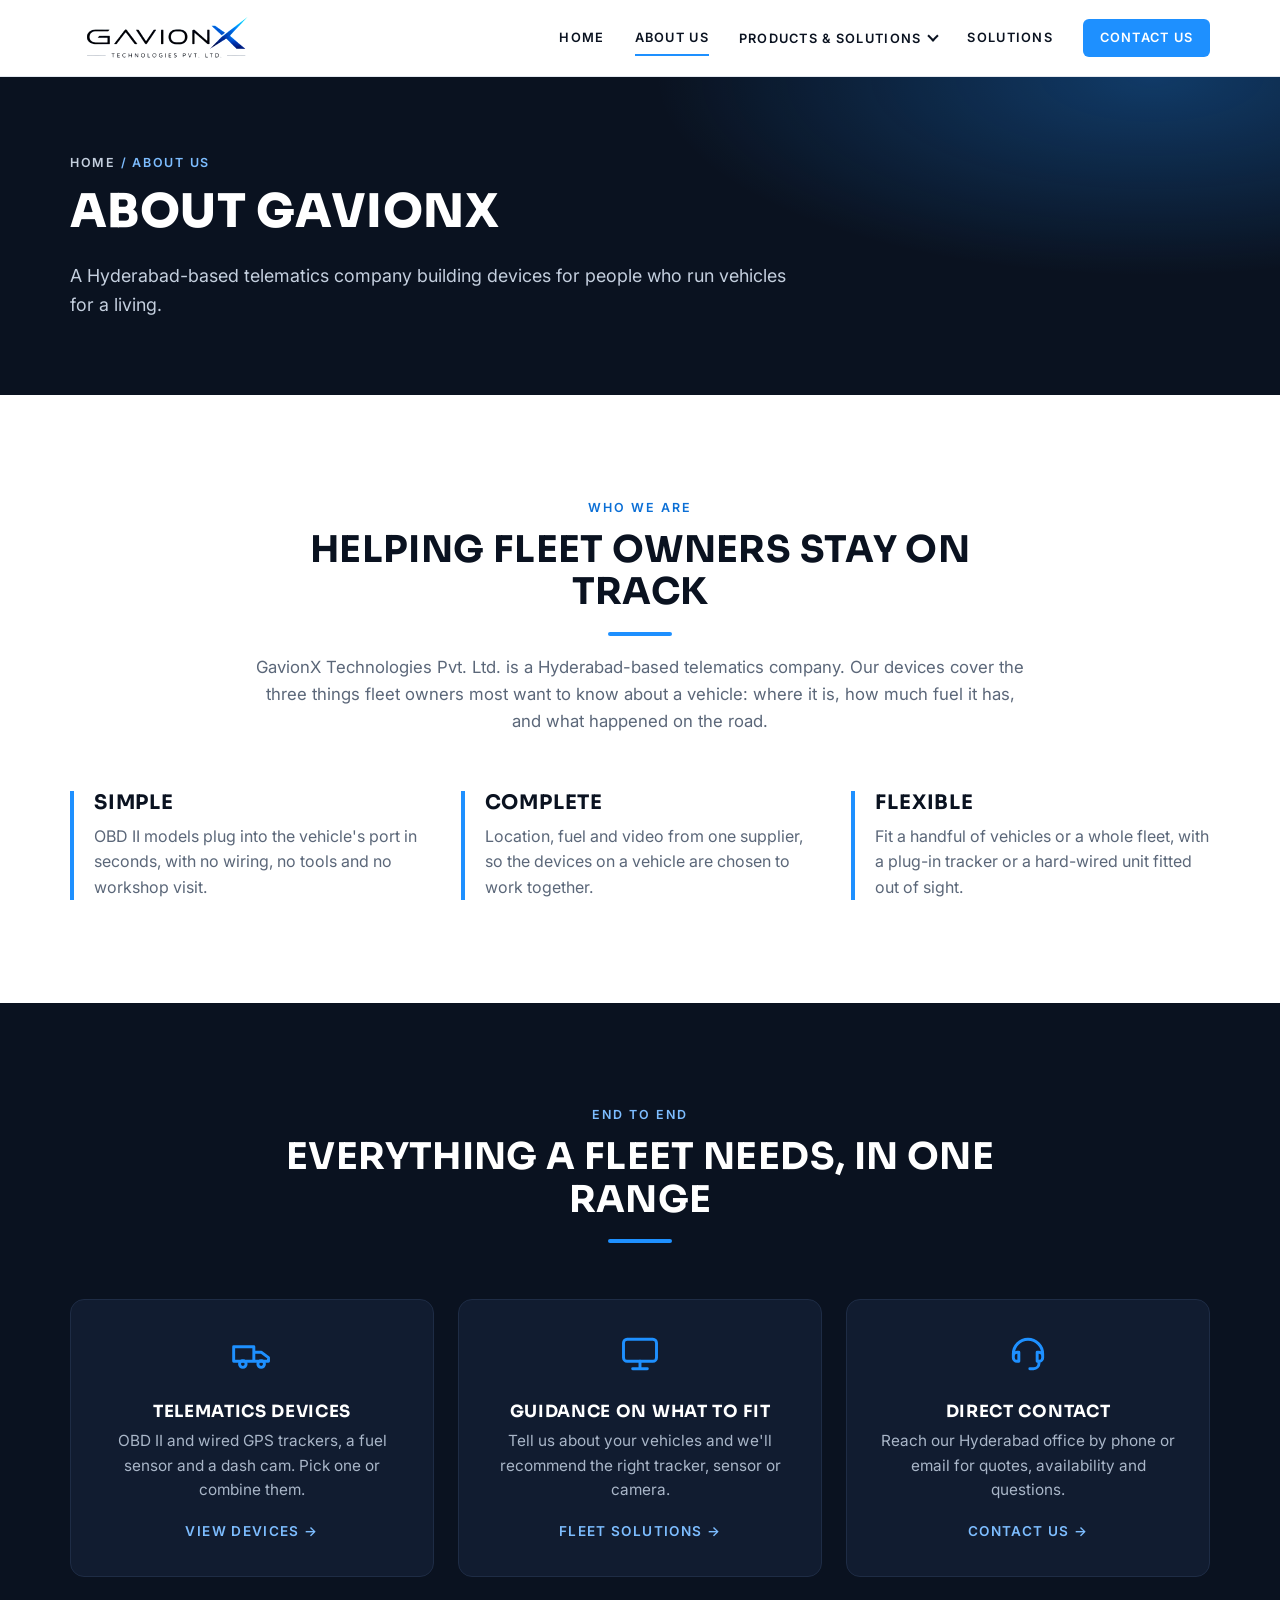
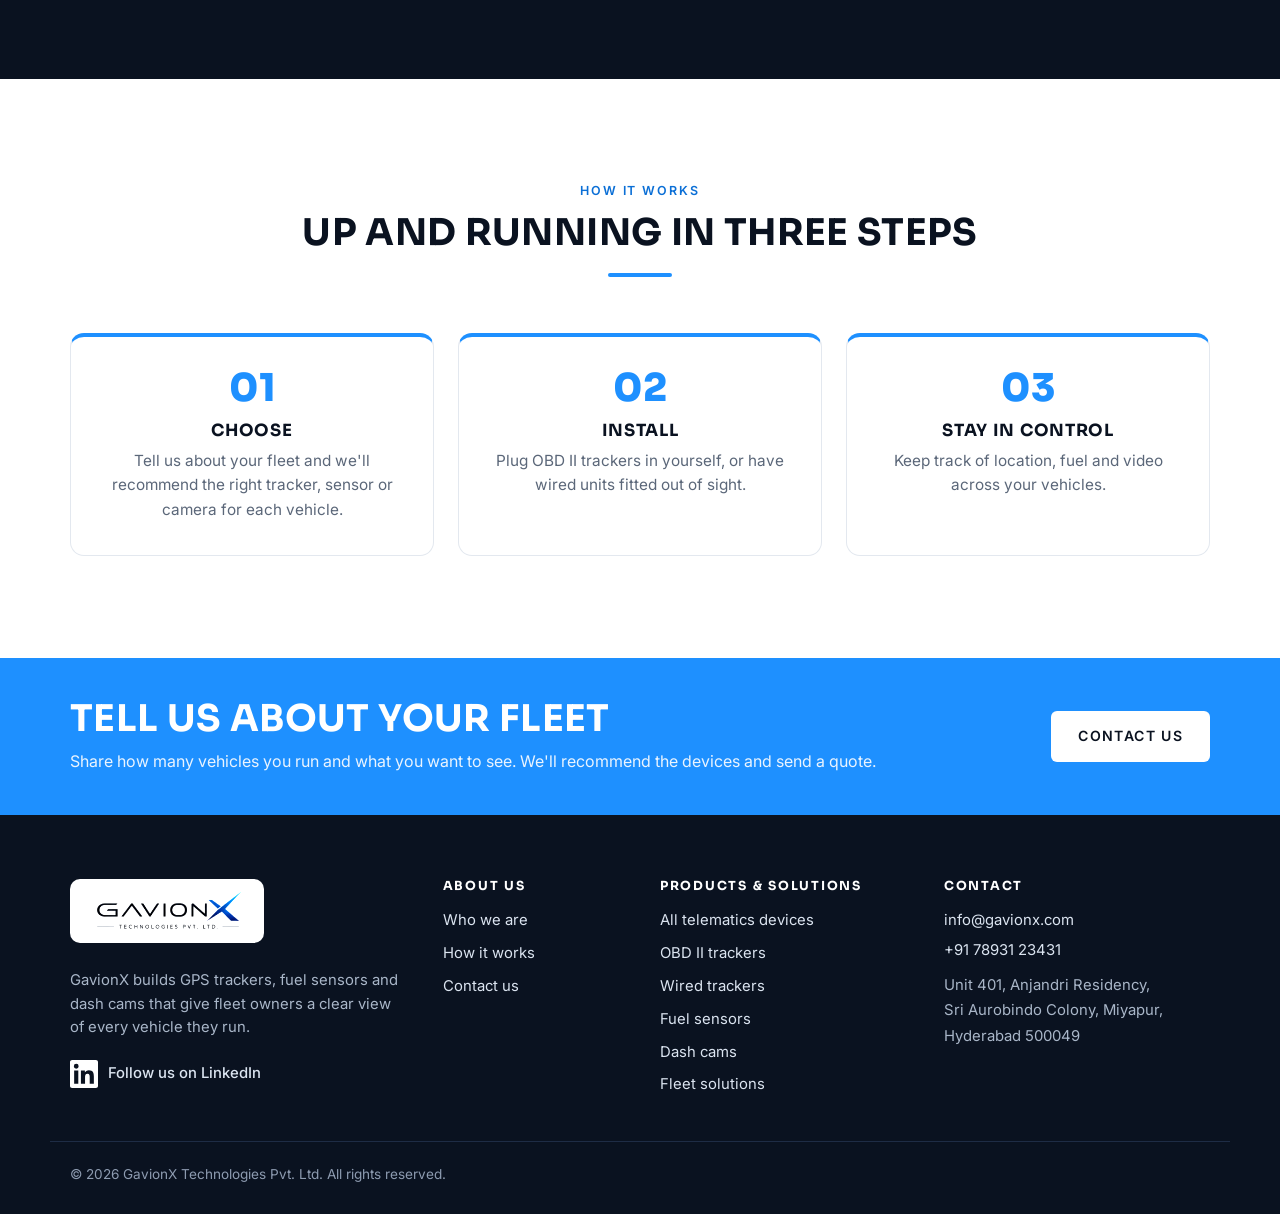
==== about-us/index.html @ 6fe0b20f "Split site into separate pages and add product detail pages Home, about-us, products, solutions and " ====
<!doctype html>
<html lang="en">
<head>
  <meta charset="utf-8">
  <meta name="viewport" content="width=device-width, initial-scale=1">
  <title>About us | GavionX</title>
  <meta name="description" content="GavionX Technologies Pvt. Ltd. is a Hyderabad-based telematics company building GPS trackers, fuel sensors and dash cams for fleet owners.">
  <link rel="canonical" href="https://www.gavionx.com/about-us/">
  <meta property="og:title" content="About us | GavionX">
  <meta property="og:description" content="GavionX Technologies Pvt. Ltd. is a Hyderabad-based telematics company building GPS trackers, fuel sensors and dash cams for fleet owners.">
  <meta property="og:type" content="website">
  <meta property="og:url" content="https://www.gavionx.com/about-us/">
  <meta property="og:image" content="https://www.gavionx.com/images/GX_502.jpeg">
  <meta name="theme-color" content="#ffffff">
  <link rel="icon" href="/favicon.svg" type="image/svg+xml">
  <link rel="preconnect" href="https://fonts.googleapis.com">
  <link rel="preconnect" href="https://fonts.gstatic.com" crossorigin>
  <link href="https://fonts.googleapis.com/css2?family=Inter:wght@400;500;600&family=Sora:wght@600;700;800&display=swap" rel="stylesheet">
  <link rel="stylesheet" href="/styles.css">
</head>
<body>

<header class="site-header">
  <div class="wrap header-row">
    <a class="logo" href="/" aria-label="GavionX home"><img src="/images/GavionX_logo.png" alt="GavionX Technologies Pvt. Ltd." width="634" height="348"></a>
    <button class="nav-toggle" aria-expanded="false" aria-controls="nav" aria-label="Menu">
      <span></span><span></span><span></span>
    </button>
    <nav id="nav" class="nav">
      <a href="/">Home</a>
      <a href="/about-us/">About us</a>
      <div class="nav-group">
        <a href="/products/" class="nav-parent">Products &amp; solutions</a>
        <div class="nav-menu">
          <a href="/products/">All telematics devices</a>
          <a href="/products/?type=obd">OBD II trackers</a>
          <a href="/products/?type=wired">Wired trackers</a>
          <a href="/products/?type=fuel">Fuel sensors</a>
          <a href="/products/?type=cam">Dash cams</a>
          <a href="/solutions/">Fleet solutions</a>
        </div>
      </div>
      <a href="/solutions/">Solutions</a>
      <a class="btn btn-small" href="/contact-us/">Contact us</a>
    </nav>
  </div>
</header>

<main>

  <section class="page-hero">
    <div class="wrap">
      <p class="crumbs"><a href="/">Home</a> / About us</p>
      <h1>About GavionX</h1>
      <p class="lead">A Hyderabad-based telematics company building devices for people who run vehicles for a living.</p>
    </div>
  </section>

  <!-- Who we are -->
  <section class="section">
    <div class="wrap">
      <header class="section-head">
        <p class="eyebrow">Who we are</p>
        <h2>Helping fleet owners stay on track</h2>
        <p class="section-lead">GavionX Technologies Pvt. Ltd. is a Hyderabad-based telematics company. Our devices cover the three things fleet owners most want to know about a vehicle: where it is, how much fuel it has, and what happened on the road.</p>
      </header>

      <div class="pillars pillars-flush">
        <div class="pillar">
          <h3>Simple</h3>
          <p>OBD II models plug into the vehicle's port in seconds, with no wiring, no tools and no workshop visit.</p>
        </div>
        <div class="pillar">
          <h3>Complete</h3>
          <p>Location, fuel and video from one supplier, so the devices on a vehicle are chosen to work together.</p>
        </div>
        <div class="pillar">
          <h3>Flexible</h3>
          <p>Fit a handful of vehicles or a whole fleet, with a plug-in tracker or a hard-wired unit fitted out of sight.</p>
        </div>
      </div>
    </div>
  </section>

  <!-- End to end -->
  <section class="section section-dark">
    <div class="wrap">
      <header class="section-head">
        <p class="eyebrow">End to end</p>
        <h2>Everything a fleet needs, in one range</h2>
      </header>
      <div class="cards">
        <div class="card">
          <svg viewBox="0 0 24 24" aria-hidden="true"><path d="M2 16V8h11v8M13 11h4l4 3v2h-8M2 16h19"/><circle cx="7" cy="17.500" r="1.800"/><circle cx="17" cy="17.500" r="1.800"/></svg>
          <h3>Telematics devices</h3>
          <p>OBD II and wired GPS trackers, a fuel sensor and a dash cam. Pick one or combine them.</p>
          <a class="link" href="/products/">View devices →</a>
        </div>
        <div class="card">
          <svg viewBox="0 0 24 24" aria-hidden="true"><rect x="3" y="4" width="18" height="12" rx="2"/><path d="M8 20h8M12 16v4"/></svg>
          <h3>Guidance on what to fit</h3>
          <p>Tell us about your vehicles and we'll recommend the right tracker, sensor or camera.</p>
          <a class="link" href="/solutions/">Fleet solutions →</a>
        </div>
        <div class="card">
          <svg viewBox="0 0 24 24" aria-hidden="true"><path d="M4 14v-2a8 8 0 0 1 16 0v2M4 14a2 2 0 0 0 2 2h1v-5H6a2 2 0 0 0-2 2zM20 14a2 2 0 0 1-2 2h-1v-5h1a2 2 0 0 1 2 2zM18 16v1a3 3 0 0 1-3 3h-2"/></svg>
          <h3>Direct contact</h3>
          <p>Reach our Hyderabad office by phone or email for quotes, availability and questions.</p>
          <a class="link" href="/contact-us/">Contact us →</a>
        </div>
      </div>
    </div>
  </section>

  <!-- How it works -->
  <section id="how" class="section">
    <div class="wrap">
      <header class="section-head">
        <p class="eyebrow">How it works</p>
        <h2>Up and running in three steps</h2>
      </header>
      <div class="cards cards-light">
        <div class="card">
          <span class="step">01</span>
          <h3>Choose</h3>
          <p>Tell us about your fleet and we'll recommend the right tracker, sensor or camera for each vehicle.</p>
        </div>
        <div class="card">
          <span class="step">02</span>
          <h3>Install</h3>
          <p>Plug OBD II trackers in yourself, or have wired units fitted out of sight.</p>
        </div>
        <div class="card">
          <span class="step">03</span>
          <h3>Stay in control</h3>
          <p>Keep track of location, fuel and video across your vehicles.</p>
        </div>
      </div>
    </div>
  </section>

  <!-- Call to action -->
  <section class="band">
    <div class="wrap band-row">
      <div>
        <h2>Tell us about your fleet</h2>
        <p>Share how many vehicles you run and what you want to see. We'll recommend the devices and send a quote.</p>
      </div>
      <a class="btn btn-light" href="/contact-us/">Contact us</a>
    </div>
  </section>

</main>

<footer class="site-footer">
  <div class="wrap footer-grid">
    <div class="footer-brand">
      <a class="logo logo-footer" href="/" aria-label="GavionX home"><img src="/images/GavionX_logo.png" alt="GavionX Technologies Pvt. Ltd." width="634" height="348"></a>
      <p>GavionX builds GPS trackers, fuel sensors and dash cams that give fleet owners a clear view of every vehicle they run.</p>
      <a class="social" href="https://www.linkedin.com/company/gavionx-technologies-pvt-ltd/" target="_blank" rel="noopener" aria-label="GavionX on LinkedIn">
        <svg viewBox="0 0 24 24" aria-hidden="true"><path d="M20.45 20.45h-3.560v-5.570c0-1.330-.02-3.040-1.850-3.040-1.850 0-2.140 1.450-2.140 2.940v5.670H9.350V9h3.410v1.560h.05c.48-.9 1.640-1.850 3.370-1.850 3.600 0 4.270 2.370 4.270 5.460v6.280zM5.340 7.430a2.060 2.060 0 1 1 0-4.130 2.060 2.060 0 0 1 0 4.130zM7.120 20.45H3.560V9h3.560v11.450zM22.220 0H1.770C.79 0 0 .77 0 1.730v20.540C0 23.230.79 24 1.770 24h20.450c.98 0 1.780-.77 1.780-1.730V1.730C24 .77 23.200 0 22.220 0z"/></svg>
        <span>Follow us on LinkedIn</span>
      </a>
    </div>
    <div>
      <h4>About us</h4>
      <nav class="footer-nav">
        <a href="/about-us/">Who we are</a>
        <a href="/about-us/#how">How it works</a>
        <a href="/contact-us/">Contact us</a>
      </nav>
    </div>
    <div>
      <h4>Products &amp; solutions</h4>
      <nav class="footer-nav">
        <a href="/products/">All telematics devices</a>
        <a href="/products/?type=obd">OBD II trackers</a>
        <a href="/products/?type=wired">Wired trackers</a>
        <a href="/products/?type=fuel">Fuel sensors</a>
        <a href="/products/?type=cam">Dash cams</a>
        <a href="/solutions/">Fleet solutions</a>
      </nav>
    </div>
    <div>
      <h4>Contact</h4>
      <p><a href="mailto:info@gavionx.com">info@gavionx.com</a></p>
      <p><a href="tel:+917893123431">+91 78931 23431</a></p>
      <address>Unit 401, Anjandri Residency,<br>Sri Aurobindo Colony, Miyapur,<br>Hyderabad 500049</address>
    </div>
  </div>
  <div class="wrap footer-bottom">
    <p>© <span id="year"></span> GavionX Technologies Pvt. Ltd. All rights reserved.</p>
  </div>
</footer>

<script src="/script.js"></script>
</body>
</html>
---- styles.css ----
:root {
  --ink: #0a1220;
  --ink-2: #111c30;
  --ink-line: #1e2c45;
  --text: #1c2636;
  --muted: #5b6779;
  --line: #e3e8ef;
  --bg: #ffffff;
  --tint: #f3f6fa;
  --blue: #1e90ff;
  --blue-dark: #0b6fd6;
  --radius: 14px;
}

* { box-sizing: border-box; }
html { scroll-behavior: smooth; scroll-padding-top: 84px; }
body {
  margin: 0;
  font-family: Inter, system-ui, -apple-system, "Segoe UI", Roboto, Arial, sans-serif;
  font-size: 16px;
  line-height: 1.6;
  color: var(--text);
  background: var(--bg);
  -webkit-font-smoothing: antialiased;
  overflow-x: hidden;
}
img { max-width: 100%; height: auto; display: block; }
a { color: var(--blue-dark); text-decoration: none; }
h1, h2, h3, h4 {
  font-family: Sora, Inter, system-ui, sans-serif;
  color: var(--ink);
  line-height: 1.15;
  margin: 0 0 .5em;
  text-transform: uppercase;
  letter-spacing: .01em;
}
h1 { font-size: clamp(2rem, 5.200vw, 3.700rem); font-weight: 800; }
h2 { font-size: clamp(1.500rem, 3.200vw, 2.300rem); font-weight: 700; }
h3 { font-size: 1.050rem; letter-spacing: .04em; }
p { margin: 0 0 1em; }
address { font-style: normal; }

.wrap { width: 100%; max-width: 1180px; margin: 0 auto; padding-inline: 20px; }

.eyebrow {
  font-size: .78rem; font-weight: 600; letter-spacing: .16em; text-transform: uppercase;
  color: var(--blue-dark); margin-bottom: .9em;
}
.accent { color: var(--blue); }

/* Buttons */
.btn {
  display: inline-block; border: 0; cursor: pointer;
  background: var(--blue); color: #fff; font: inherit; font-weight: 600; font-size: .88rem;
  text-transform: uppercase; letter-spacing: .1em;
  padding: 1em 1.900em; border-radius: 6px;
  transition: background .2s, transform .2s, color .2s;
}
.btn:hover { background: var(--blue-dark); transform: translateY(-1px); }
.btn-light { background: #fff; color: var(--ink); }
.btn-light:hover { background: var(--ink); color: #fff; }
.btn-small { padding: .7em 1.300em; font-size: .8rem; }
:focus-visible { outline: 3px solid var(--blue); outline-offset: 3px; }

/* Header */
.site-header {
  position: sticky; top: 0; z-index: 50;
  background: #fff; border-bottom: 1px solid var(--line);
  transition: box-shadow .2s;
}
.site-header.scrolled { box-shadow: 0 10px 30px -18px rgba(10, 18, 32, .45); }
.header-row { display: flex; align-items: center; justify-content: space-between; height: 76px; }
.logo { display: block; line-height: 0; }
.logo img { width: 190px; height: 62px; object-fit: cover; filter: brightness(1.06) contrast(1.12); }
.nav { display: flex; align-items: center; gap: 30px; }
.nav > a:not(.btn), .nav-parent {
  color: var(--ink); font-weight: 600; font-size: .8rem;
  text-transform: uppercase; letter-spacing: .1em; padding-block: 8px;
}
.nav > a:not(.btn):hover, .nav-parent:hover { color: var(--blue-dark); }
.nav .btn { color: #fff; }
.nav-group { position: relative; }
.nav-parent::after {
  content: ""; display: inline-block; width: 6px; height: 6px; margin-left: 8px;
  border-right: 2px solid currentColor; border-bottom: 2px solid currentColor;
  transform: translateY(-3px) rotate(45deg);
}
.nav-menu {
  position: absolute; top: 100%; left: -16px; min-width: 240px;
  background: #fff; border: 1px solid var(--line); border-top: 3px solid var(--blue);
  border-radius: 0 0 10px 10px; padding: 8px 0;
  box-shadow: 0 24px 50px -24px rgba(10, 18, 32, .4);
  opacity: 0; visibility: hidden; transform: translateY(6px);
  transition: opacity .18s, transform .18s, visibility .18s;
}
.nav-group:hover .nav-menu, .nav-group:focus-within .nav-menu { opacity: 1; visibility: visible; transform: none; }
.nav-menu a { display: block; padding: 9px 18px; color: var(--text); font-size: .92rem; font-weight: 500; }
.nav-menu a:hover { background: var(--tint); color: var(--blue-dark); }
.nav-toggle { display: none; background: none; border: 0; padding: 10px; cursor: pointer; }
.nav-toggle span { display: block; width: 24px; height: 2px; background: var(--ink); margin: 5px 0; }

/* Hero */
.hero {
  background:
    radial-gradient(900px 480px at 85% 0%, rgba(30, 144, 255, .32), transparent 62%),
    radial-gradient(700px 420px at 0% 100%, rgba(30, 144, 255, .18), transparent 60%),
    linear-gradient(rgba(255, 255, 255, .035) 1px, transparent 1px) 0 0 / 100% 44px,
    linear-gradient(90deg, rgba(255, 255, 255, .035) 1px, transparent 1px) 0 0 / 44px 100%,
    var(--ink);
  color: #c4cfde;
  padding-block: clamp(56px, 8vw, 104px);
  text-align: center;
}
.hero-inner { max-width: 940px; }
.hero h1 { color: #fff; }
.hero .eyebrow { color: #7dbdff; }
.lead { font-size: 1.120rem; max-width: 42em; margin: 0 auto 28px; }

.marquee {
  overflow: hidden; margin-block: clamp(28px, 4vw, 48px);
  -webkit-mask-image: linear-gradient(90deg, transparent, #000 10%, #000 90%, transparent);
          mask-image: linear-gradient(90deg, transparent, #000 10%, #000 90%, transparent);
}
.marquee-track { display: flex; width: max-content; animation: marquee 32s linear infinite; }
.marquee:hover .marquee-track { animation-play-state: paused; }
.marquee figure {
  margin: 0 12px; width: 200px; flex: none;
  background: #fff; border-radius: var(--radius); padding: 16px 16px 12px;
}
.marquee img { width: 100%; height: 150px; object-fit: contain; }
.marquee figcaption {
  margin-top: 10px; font-family: Sora, sans-serif; font-weight: 700; font-size: .85rem;
  letter-spacing: .1em; color: var(--ink);
}
@keyframes marquee { to { transform: translateX(-50%); } }

/* Tagline band */
.band { background: var(--blue); color: #eaf4ff; padding-block: 40px; }
.band-row { display: flex; align-items: center; justify-content: space-between; gap: 28px; flex-wrap: wrap; }
.band h2 { color: #fff; margin-bottom: .25em; }
.band p { margin: 0; }

/* Sections */
.section { padding-block: clamp(56px, 8vw, 104px); }
.section-head { text-align: center; max-width: 780px; margin: 0 auto clamp(32px, 5vw, 56px); }
.section-head h2::after {
  content: ""; display: block; width: 64px; height: 4px; border-radius: 2px;
  background: var(--blue); margin: 18px auto 0;
}
.section-lead { color: var(--muted); font-size: 1.050rem; margin: 18px 0 0; }
.section-tint { background: var(--tint); }
.section-dark { background: var(--ink); }
.section-dark h2, .section-dark h3 { color: #fff; }
.section-dark .eyebrow { color: #7dbdff; }
.section-dark p { color: #a9b6c8; }

/* Capabilities */
.caps { display: grid; grid-template-columns: repeat(7, 1fr); gap: 14px; }
.cap {
  text-align: center; padding: 24px 10px; border: 1px solid var(--line); border-radius: var(--radius);
  transition: border-color .2s, transform .2s, box-shadow .2s;
}
.cap:hover { border-color: var(--blue); transform: translateY(-3px); box-shadow: 0 20px 40px -28px rgba(10, 18, 32, .4); }
.cap svg, .card svg, .contact-card svg {
  fill: none; stroke: var(--blue); stroke-width: 1.600; stroke-linecap: round; stroke-linejoin: round;
}
.cap svg {
  width: 56px; height: 56px; padding: 14px; border-radius: 50%; background: #e8f3ff; margin: 0 auto 14px;
}
.cap h3 { font-size: .74rem; letter-spacing: .08em; margin: 0; line-height: 1.4; }

.pillars { display: grid; grid-template-columns: repeat(3, 1fr); gap: 32px; margin-top: clamp(40px, 6vw, 72px); }
.pillar { border-left: 4px solid var(--blue); padding-left: 20px; }
.pillar h3 { font-size: 1.250rem; }
.pillar p { color: var(--muted); margin: 0; }

/* Cards */
.cards { display: grid; grid-template-columns: repeat(3, 1fr); gap: 24px; }
.card {
  background: var(--ink-2); border: 1px solid var(--ink-line); border-radius: var(--radius);
  padding: 32px 28px; text-align: center;
}
.card svg { width: 44px; height: 44px; margin: 0 auto 18px; }
.card p { margin: 0; font-size: .96rem; }
.cards-light .card { background: #fff; border-color: var(--line); border-top: 4px solid var(--blue); }
.cards-light .card p { color: var(--muted); }
.step { display: block; font-family: Sora, sans-serif; font-weight: 800; font-size: 2.400rem; color: var(--blue); line-height: 1; margin-bottom: 14px; }

/* Device filter + cards */
.tabs { display: flex; flex-wrap: wrap; justify-content: center; gap: 10px; margin-bottom: 36px; }
.tab {
  font: inherit; font-weight: 600; font-size: .8rem; text-transform: uppercase; letter-spacing: .1em;
  padding: .75em 1.500em; border-radius: 6px; cursor: pointer;
  background: #fff; color: var(--ink); border: 1.500px solid var(--line);
  transition: background .2s, color .2s, border-color .2s;
}
.tab:hover { border-color: var(--blue); }
.tab.is-active { background: var(--ink); border-color: var(--ink); color: #fff; }

.products { display: grid; grid-template-columns: repeat(3, 1fr); gap: 24px; }
.product {
  display: flex; flex-direction: column;
  background: #fff; border: 1px solid var(--line); border-radius: var(--radius); overflow: hidden;
  transition: box-shadow .25s, transform .25s;
}
.product[hidden] { display: none; }
.product:hover { box-shadow: 0 24px 50px -28px rgba(10, 18, 32, .35); transform: translateY(-3px); }
.product-media {
  position: relative; background: #fff; border-bottom: 1px solid var(--line);
  height: 240px; display: flex; align-items: center; justify-content: center; padding: 20px;
}
.product-media img { max-height: 100%; width: auto; object-fit: contain; }
.badge {
  position: absolute; top: 14px; left: 14px;
  background: var(--blue); color: #fff; font-size: .7rem; font-weight: 600;
  text-transform: uppercase; letter-spacing: .1em; padding: .35em .8em; border-radius: 4px;
}
.product-body { padding: 24px; display: flex; flex-direction: column; flex: 1; }
.product-body h3 { font-size: 1.500rem; margin-top: .6em; }
.product-body ul { list-style: none; padding: 0; margin: 0 0 20px; color: var(--muted); font-size: .95rem; }
.product-body li { padding-left: 24px; position: relative; margin-bottom: 6px; }
.product-body li::before { content: "✓"; position: absolute; left: 0; color: var(--blue); font-weight: 700; }
.tag {
  align-self: flex-start; font-size: .72rem; font-weight: 600; letter-spacing: .08em; text-transform: uppercase;
  color: var(--blue-dark); background: #e8f3ff; padding: .35em .8em; border-radius: 4px;
}
.link { margin-top: auto; font-weight: 600; font-size: .85rem; text-transform: uppercase; letter-spacing: .1em; }
.link:hover { text-decoration: underline; }

/* Zig-zag rows */
.rows { display: grid; gap: clamp(32px, 5vw, 64px); }
.row { display: grid; grid-template-columns: 1fr 1fr; gap: clamp(24px, 5vw, 64px); align-items: center; }
.row:nth-child(even) .row-media { order: 2; }
.row-media {
  background: #fff; border: 1px solid var(--line); border-radius: var(--radius);
  height: 320px; display: flex; align-items: center; justify-content: center; gap: 12px; padding: 28px;
}
.row-media img { max-height: 100%; width: auto; object-fit: contain; }
.row-media-duo img { max-width: 47%; }
.row-copy h3 { font-size: clamp(1.250rem, 2.400vw, 1.700rem); letter-spacing: .01em; }
.row-copy p { color: var(--muted); margin-bottom: 24px; }

/* Counters */
.stats {
  background:
    radial-gradient(700px 300px at 50% 0%, rgba(30, 144, 255, .3), transparent 65%),
    var(--ink);
  padding-block: clamp(48px, 6vw, 80px);
}
.stats-row { display: grid; grid-template-columns: repeat(3, 1fr); gap: 24px; text-align: center; }
.stat strong {
  display: block; font-family: Sora, sans-serif; font-weight: 800;
  font-size: clamp(2.800rem, 7vw, 4.500rem); line-height: 1; color: #fff;
}
.stat span {
  display: block; margin-top: 12px; color: #7dbdff;
  font-size: .8rem; font-weight: 600; text-transform: uppercase; letter-spacing: .14em;
}

/* Contact */
.contact-grid { display: grid; grid-template-columns: 1.400fr 1fr; gap: 32px; align-items: start; }
.form { background: #fff; border: 1px solid var(--line); border-radius: var(--radius); padding: 28px; display: grid; gap: 16px; }
.form-row { display: grid; grid-template-columns: 1fr 1fr; gap: 16px; }
.form label { display: grid; gap: 6px; font-size: .85rem; font-weight: 600; color: var(--ink); }
.form input, .form select, .form textarea {
  font: inherit; font-weight: 400; color: var(--text); width: 100%;
  padding: .75em .9em; border: 1px solid #cfd7e2; border-radius: 8px; background: #fff;
}
.form input:focus, .form select:focus, .form textarea:focus { outline: 2px solid var(--blue); outline-offset: 0; border-color: var(--blue); }
.form .btn { justify-self: start; }
.form-note { margin: 0; font-size: .82rem; color: var(--muted); }
.contact-cards { display: grid; gap: 16px; }
.contact-card {
  display: flex; gap: 18px; align-items: flex-start;
  background: var(--tint); border-radius: var(--radius); padding: 24px;
}
.contact-card svg { width: 48px; height: 48px; flex: none; padding: 11px; border-radius: 50%; background: #fff; }
.contact-card h3 { font-size: .85rem; letter-spacing: .12em; margin-bottom: .4em; }
.contact-card a { font-weight: 600; overflow-wrap: anywhere; }
.contact-card address { color: var(--muted); font-size: .95rem; }

/* Footer */
.site-footer { background: var(--ink); color: #a9b6c8; padding-block: 64px 28px; font-size: .93rem; }
.footer-grid { display: grid; grid-template-columns: 1.500fr .8fr 1.100fr 1.200fr; gap: 40px; }
.site-footer h4 { font-size: .78rem; letter-spacing: .14em; color: #fff; margin: 0 0 16px; }
.site-footer address { line-height: 1.700; margin-top: 10px; }
.site-footer p { margin: 0 0 6px; }
.site-footer a { color: #dbe4f0; }
.site-footer a:hover { color: #fff; }
.footer-brand p { margin-top: 18px; max-width: 30em; }
.logo-footer { background: #fff; border-radius: 10px; padding: 4px 12px; display: inline-block; }
.logo-footer img { width: 170px; height: 56px; }
.social { display: inline-flex; align-items: center; gap: 10px; margin-top: 14px; font-weight: 500; }
.social svg { width: 28px; height: 28px; fill: #fff; transition: fill .2s; }
.social:hover svg { fill: #0a66c2; }
.footer-nav { display: grid; gap: 9px; }
.footer-bottom { margin-top: 44px; padding-top: 22px; border-top: 1px solid var(--ink-line); color: #8d9bb0; font-size: .85rem; }
.footer-bottom p { margin: 0; }

/* Current page in the header menu */
.nav [aria-current="page"] { color: var(--blue-dark); box-shadow: inset 0 -2px 0 var(--blue); }

/* Hero buttons */
.hero-actions { display: flex; flex-wrap: wrap; gap: 14px; justify-content: center; }
.btn-ghost { background: transparent; color: #fff; box-shadow: inset 0 0 0 1.500px rgba(255, 255, 255, .55); }
.btn-ghost:hover { background: #fff; color: var(--ink); }

/* Inner page banner */
.page-hero {
  background:
    radial-gradient(800px 320px at 90% 0%, rgba(30, 144, 255, .32), transparent 62%),
    var(--ink);
  color: #c4cfde; padding-block: clamp(44px, 6vw, 76px);
}
.page-hero h1 { color: #fff; font-size: clamp(1.800rem, 4.200vw, 2.900rem); }
.page-hero .lead { margin: 0; max-width: 40em; }
.page-hero .hero-actions { justify-content: flex-start; margin-top: 28px; }
.crumbs { font-size: .78rem; font-weight: 600; letter-spacing: .14em; text-transform: uppercase; color: #7dbdff; margin-bottom: 1em; }
.crumbs a { color: #c4cfde; }
.crumbs a:hover { color: #fff; }

/* Links under a section or inside a card */
.section-more { text-align: center; margin: clamp(28px, 4vw, 44px) 0 0; color: var(--muted); }
.card .link { display: inline-block; margin-top: 18px; }
.section-dark .link { color: #7dbdff; }
.pillars-flush { margin-top: 0; }
.cards-4 { grid-template-columns: repeat(4, 1fr); }
.cards-4 .card { text-align: left; padding: 28px 24px; }

/* Device category tiles */
.cats { display: grid; grid-template-columns: repeat(4, 1fr); gap: 24px; }
.cat {
  display: flex; flex-direction: column; color: var(--text);
  background: #fff; border: 1px solid var(--line); border-radius: var(--radius); padding: 20px 20px 24px;
  transition: box-shadow .25s, transform .25s, border-color .25s;
}
.cat:hover { border-color: var(--blue); box-shadow: 0 24px 50px -28px rgba(10, 18, 32, .35); transform: translateY(-3px); }
.cat-media { height: 170px; display: flex; align-items: center; justify-content: center; margin-bottom: 18px; }
.cat-media img { max-height: 100%; width: auto; object-fit: contain; }
.cat p { color: var(--muted); font-size: .95rem; }
.cat .link { color: var(--blue-dark); }

/* Product detail page */
.detail { display: grid; grid-template-columns: 1fr 1fr; gap: clamp(24px, 5vw, 64px); align-items: center; }
.detail-media {
  border: 1px solid var(--line); border-radius: var(--radius);
  height: 380px; display: flex; align-items: center; justify-content: center; padding: 32px;
}
.detail-media img { max-height: 100%; width: auto; object-fit: contain; }
.detail-copy h2 { margin-top: .7em; font-size: clamp(1.300rem, 2.600vw, 1.800rem); }
.detail-copy p { color: var(--muted); }
.ticks { list-style: none; padding: 0; margin: 0 0 26px; display: grid; grid-template-columns: 1fr 1fr; gap: 8px 20px; font-size: .95rem; }
.ticks li { padding-left: 24px; position: relative; }
.ticks li::before { content: "✓"; position: absolute; left: 0; color: var(--blue); font-weight: 700; }

.specs-title { margin-top: clamp(48px, 7vw, 80px); padding-bottom: 14px; border-bottom: 4px solid var(--blue); display: inline-block; }
.specs-note { color: var(--muted); margin-top: 18px; }
.specs { display: grid; grid-template-columns: 1fr 1fr; gap: 8px 48px; margin-top: 12px; }
.specs h3 { font-size: .8rem; letter-spacing: .14em; color: var(--blue-dark); margin: 28px 0 6px; }
.specs dl { margin: 0; }
.specs dl > div { display: grid; grid-template-columns: 42% 1fr; gap: 16px; padding: 11px 0; border-bottom: 1px solid var(--line); font-size: .93rem; }
.specs dt { font-weight: 600; color: var(--ink); }
.specs dd { margin: 0; color: var(--muted); overflow-wrap: anywhere; }

/* Scroll reveal (only when JS is running) */
.js .reveal { opacity: 0; transform: translateY(18px); transition: opacity .6s, transform .6s; }
.js .reveal.in { opacity: 1; transform: none; }

/* Responsive */
@media (max-width: 1040px) {
  .caps { grid-template-columns: repeat(4, 1fr); }
  .products, .cats, .cards-4 { grid-template-columns: repeat(2, 1fr); }
  .footer-grid { grid-template-columns: 1fr 1fr; }
}
@media (max-width: 860px) {
  .nav-toggle { display: block; }
  .nav {
    display: none; position: absolute; top: 76px; left: 0; right: 0;
    flex-direction: column; align-items: stretch; gap: 6px;
    background: #fff; padding: 16px 20px 24px; border-bottom: 1px solid var(--line);
    max-height: calc(100vh - 76px); overflow-y: auto;
  }
  .nav.open { display: flex; }
  .nav .btn { align-self: flex-start; margin-top: 10px; }
  .nav-parent::after { display: none; }
  .nav-menu {
    position: static; opacity: 1; visibility: visible; transform: none;
    border: 0; border-left: 3px solid var(--blue); border-radius: 0; box-shadow: none;
    padding: 0; margin: 4px 0 8px; min-width: 0;
  }
  .contact-grid, .row, .detail, .specs { grid-template-columns: 1fr; }
  .detail-media { height: 280px; }
  .row:nth-child(even) .row-media { order: 0; }
  .row-media { height: 260px; }
  .cards, .pillars { grid-template-columns: 1fr; }
  .nav [aria-current="page"] { box-shadow: none; }
}
@media (max-width: 600px) {
  .caps { grid-template-columns: repeat(2, 1fr); }
  .products, .cats, .cards-4, .form-row, .footer-grid { grid-template-columns: 1fr; }
  .stats-row { grid-template-columns: 1fr; gap: 36px; }
  .ticks { grid-template-columns: 1fr; }
  .marquee figure { width: 160px; }
  .marquee img { height: 120px; }
  .band-row { flex-direction: column; align-items: flex-start; }
}
@media (prefers-reduced-motion: reduce) {
  html { scroll-behavior: auto; }
  * { transition: none !important; }
  .marquee { overflow-x: auto; }
  .marquee-track { animation: none; }
  .js .reveal { opacity: 1; transform: none; }
}
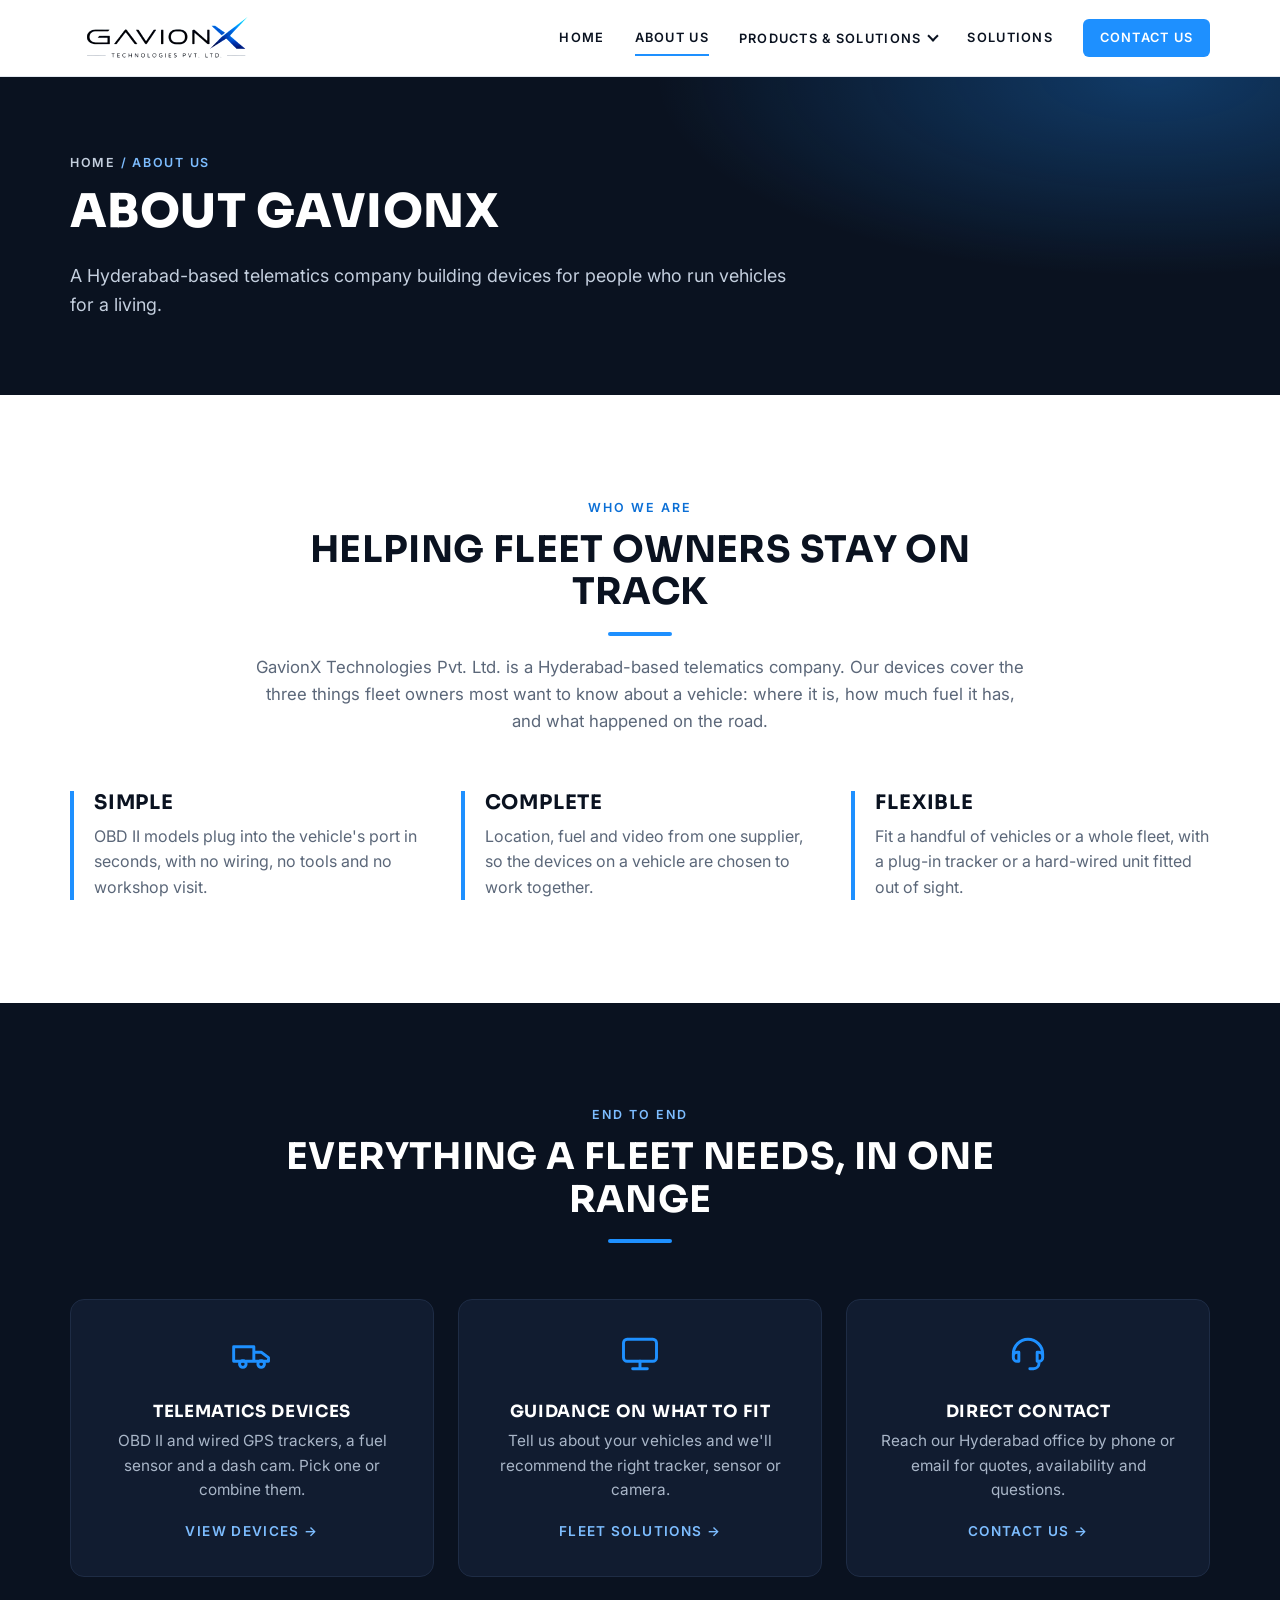
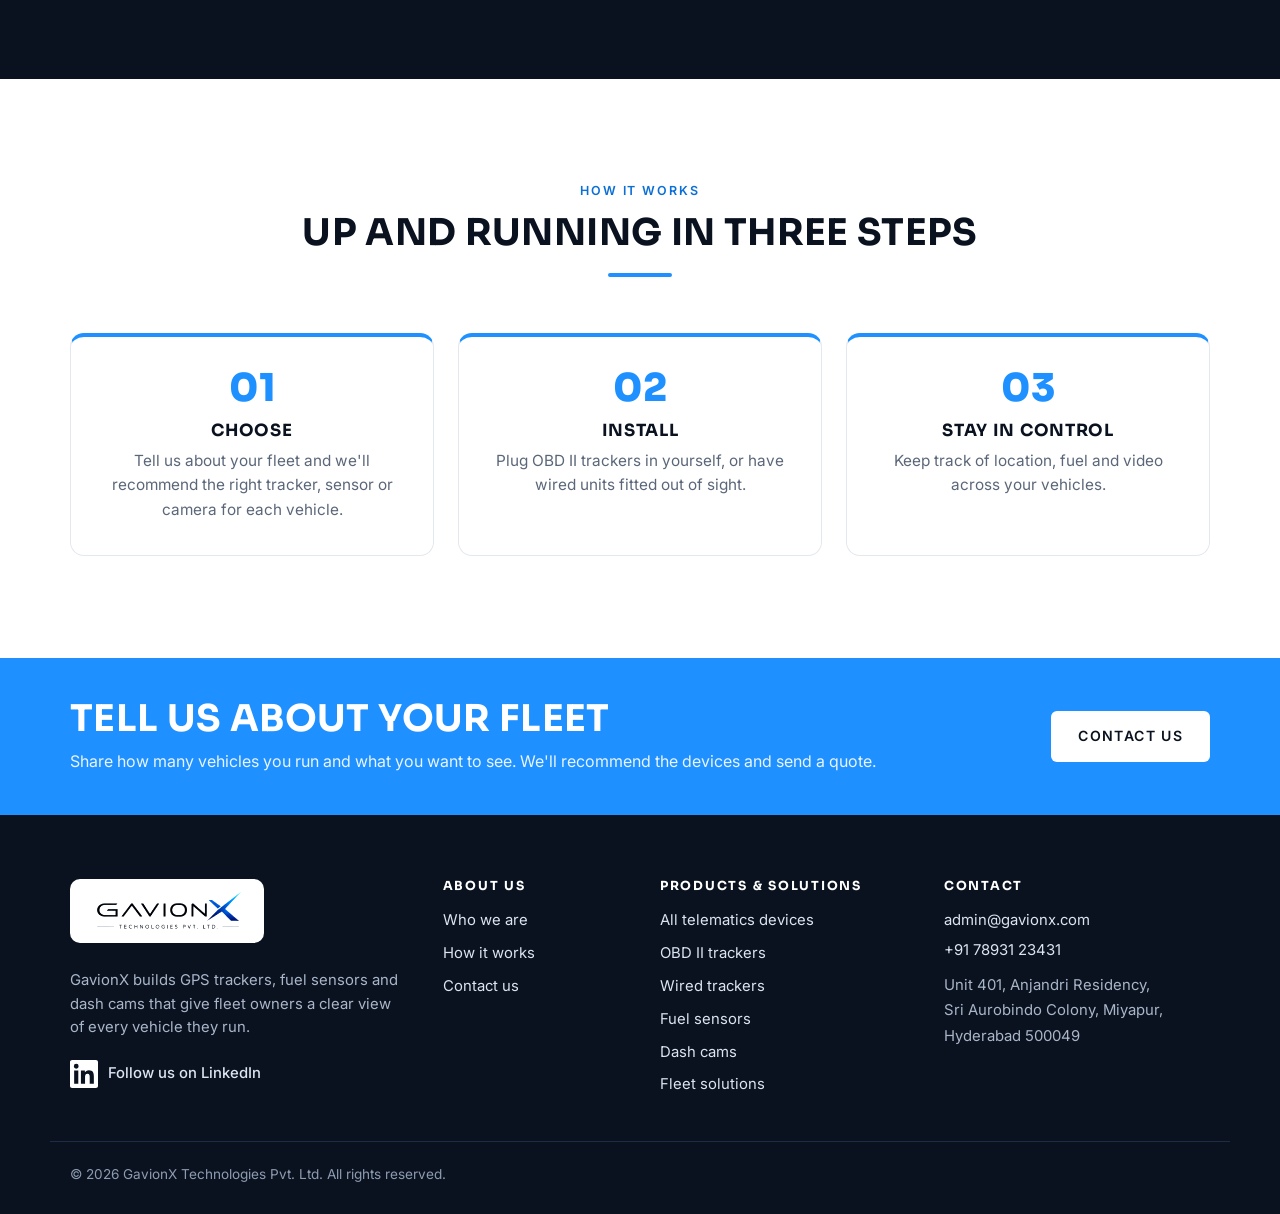
==== commit d2674e9c: "Change contact email to admin@gavionx.com Co-Authored-By: Claude Opus 5.5 <noreply@anthropic.com>" ====
--- a/about-us/index.html
+++ b/about-us/index.html
@@ -183,7 +183,7 @@
     </div>
     <div>
       <h4>Contact</h4>
-      <p><a href="mailto:info@gavionx.com">info@gavionx.com</a></p>
+      <p><a href="mailto:admin@gavionx.com">admin@gavionx.com</a></p>
       <p><a href="tel:+917893123431">+91 78931 23431</a></p>
       <address>Unit 401, Anjandri Residency,<br>Sri Aurobindo Colony, Miyapur,<br>Hyderabad 500049</address>
     </div>
